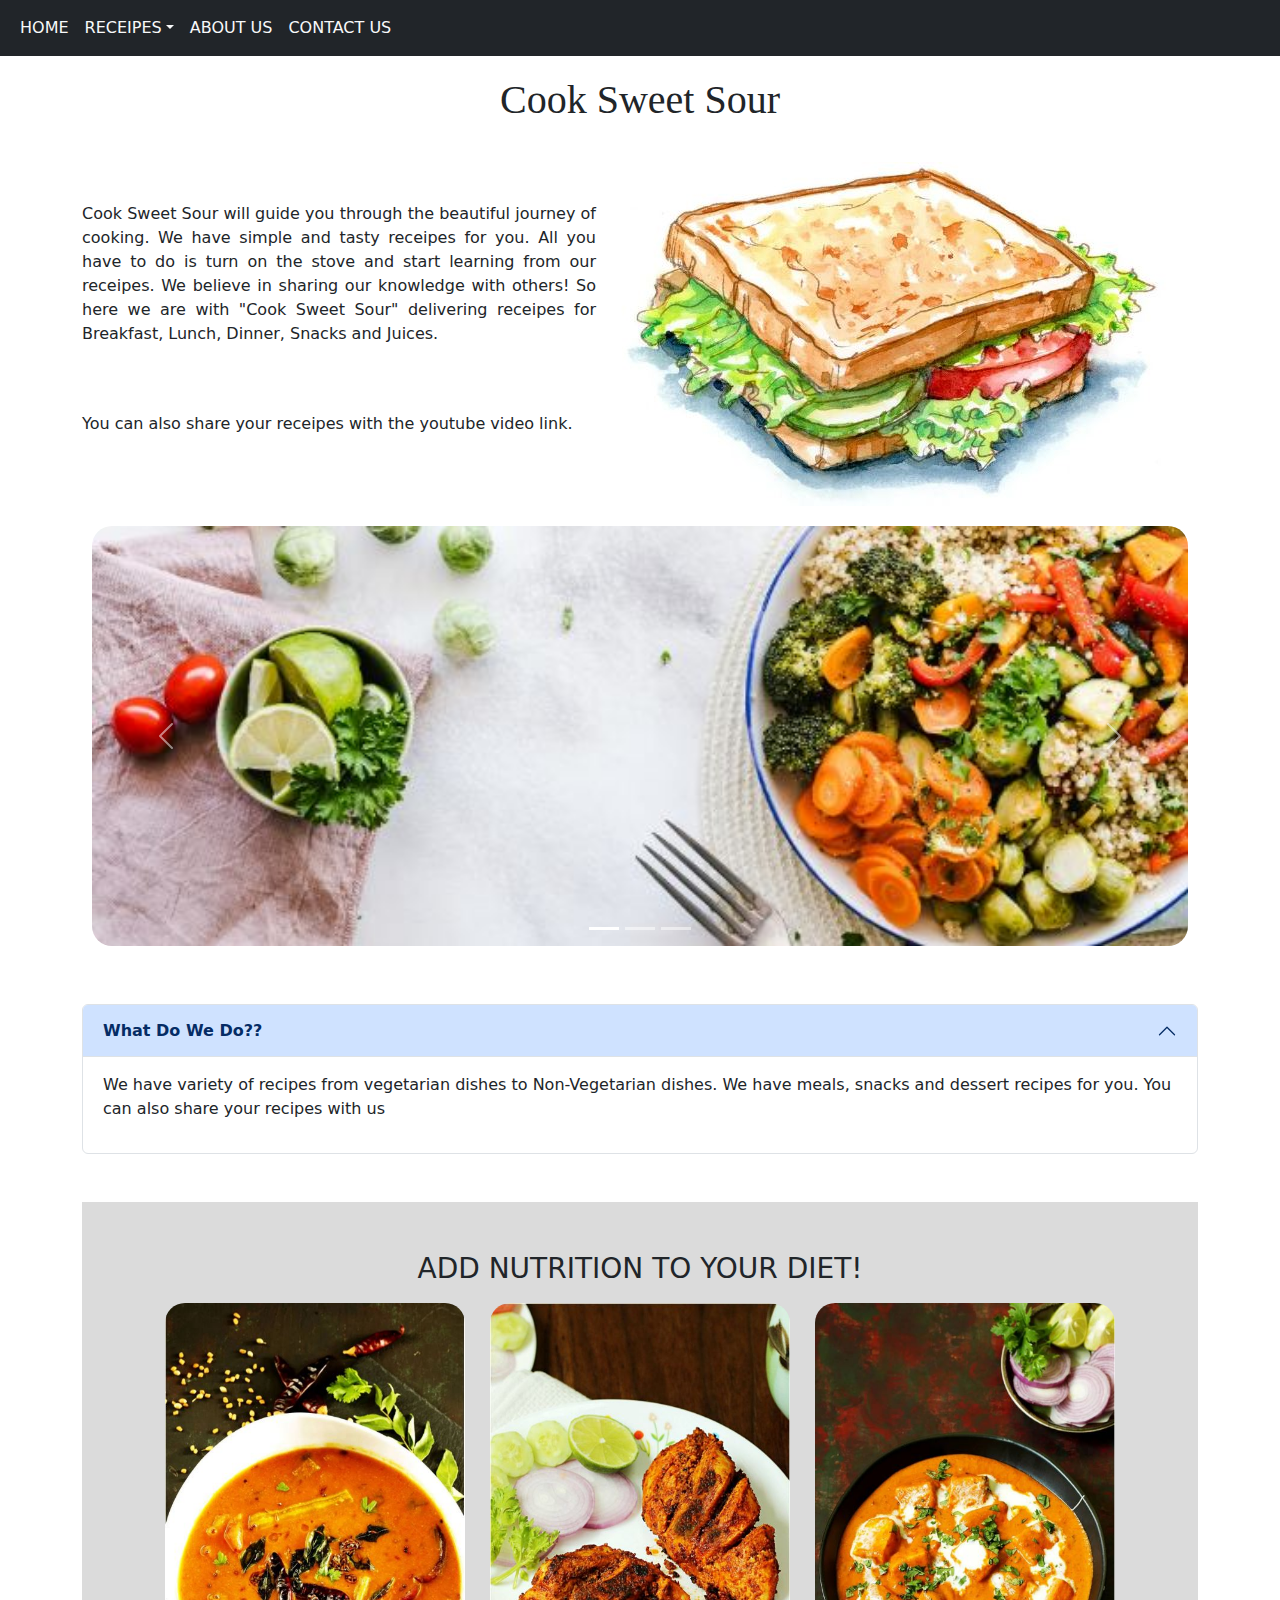
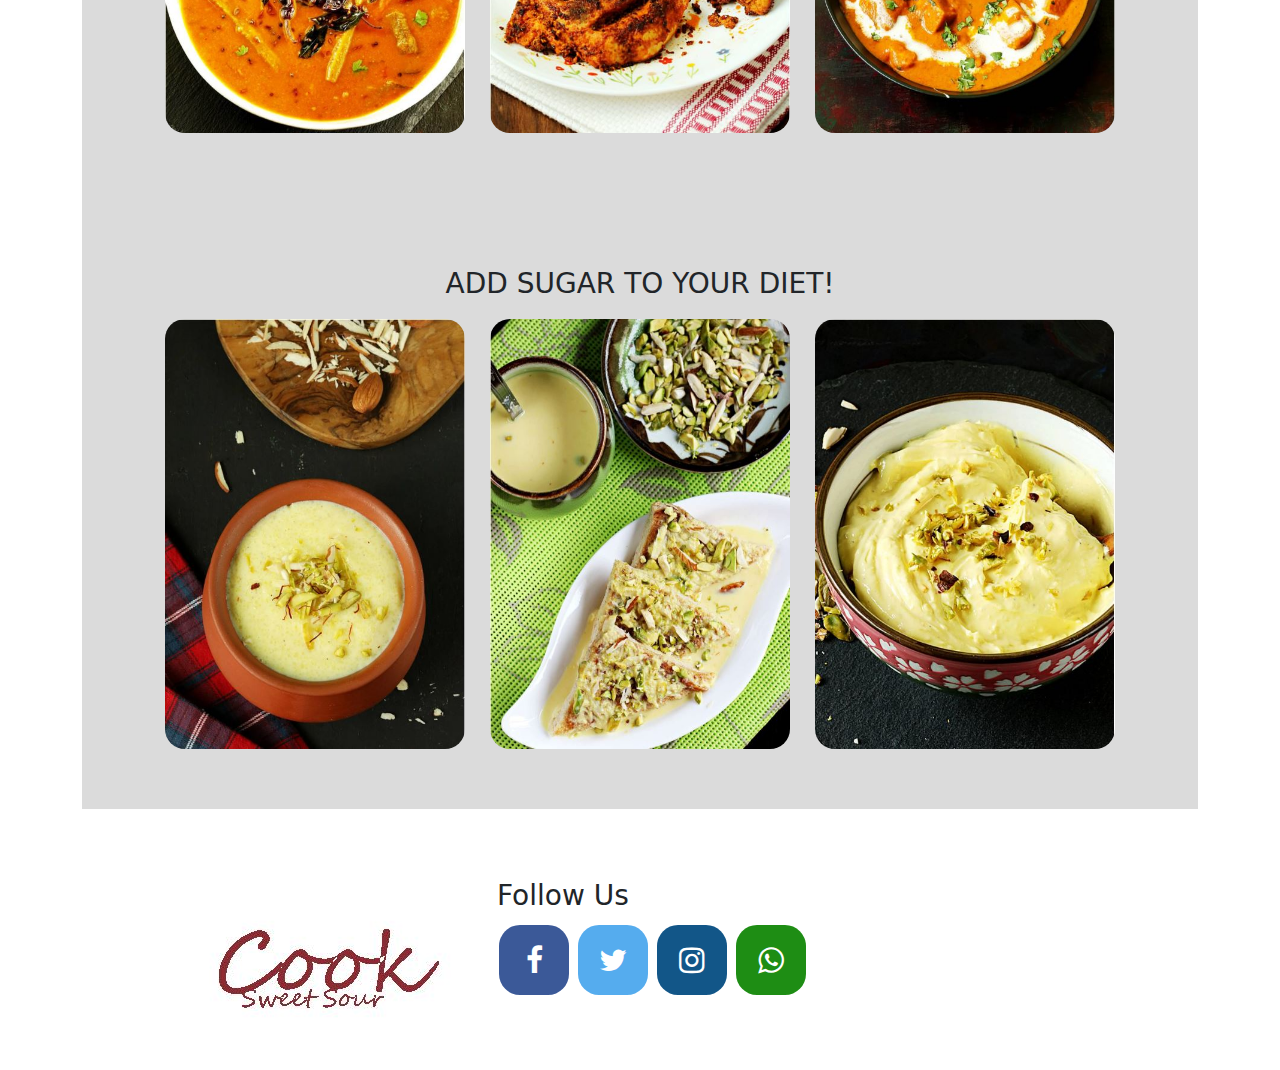
==== index.html @ ac77d182 "Add files via upload" ====
<!DOCTYPE HTML>
<html>

    <head>
        <title>CookSweetSour</title>
        <meta name="viewport" content="width=device-width, initial-scale=1">
        <link href="https://cdn.jsdelivr.net/npm/bootstrap@5.1.1/dist/css/bootstrap.min.css" rel="stylesheet">
        <link rel="stylesheet" href="https://cdnjs.cloudflare.com/ajax/libs/font-awesome/4.7.0/css/font-awesome.min.css">
        <script src="https://cdn.jsdelivr.net/npm/bootstrap@5.1.1/dist/js/bootstrap.bundle.min.js"></script>
        <link rel="stylesheet" href="style.css">
    </head>

    <body>

      <nav class="navbar navbar-expand-lg navbar-light bg-dark">
        <div class="container-fluid">
          <div class="collapse navbar-collapse" id="navbarNav">
            <ul class="navbar-nav">
              <li class="nav-item">
                <a class="nav-link text-light" href="index.html">HOME</a>
              </li>
              <li class="nav-item dropdown">
                <a href="#" class="nav-link dropdown-toggle text-light" data-bs-toggle="dropdown">RECEIPES</a>
                <div class="dropdown-menu">
                    <a href="snack.html" class="dropdown-item">Snack</a>
                    <a href="meal.html" class="dropdown-item">Meal</a>
                    <a href="dessert.html" class="dropdown-item">Dessert</a>
                </div>
            </li>
              <li class="nav-item">
                <a class="nav-link text-light" href="about.html">ABOUT US</a>
              </li>
              <li class="nav-item">
                <a class="nav-link text-light" href="contactUs.html">CONTACT US</a>
              </li>
              
            </ul>
          </div>
        </div>
      </nav>

        <h1><center>Cook Sweet Sour</center></h1>

        <div class = "container">
        
        <img src = "images/Sketch.JPG" alt = "Sketch" align="right">   
        <section>
            <p  id = "intropara"> Cook Sweet Sour will guide you through the beautiful journey of cooking. We have simple and tasty receipes for you. All you have to do is turn on the stove and start learning from our receipes. We believe in sharing our knowledge with others! So here we are with "Cook Sweet Sour" delivering receipes for Breakfast, Lunch, Dinner, Snacks and Juices.</p>
            <p  id = "intropara"> You can also share your receipes with the youtube video link.  </p>
        </section>
        
        <div id="carouselExampleIndicators" class="carousel slide" data-bs-ride="carousel">
            <div class="carousel-indicators">
              <button type="button" data-bs-target="#carouselExampleIndicators" data-bs-slide-to="0" class="active" aria-current="true"></button>
              <button type="button" data-bs-target="#carouselExampleIndicators" data-bs-slide-to="1" aria-label="Slide 2"></button>
              <button type="button" data-bs-target="#carouselExampleIndicators" data-bs-slide-to="2" aria-label="Slide 3"></button>
            </div>
            <div class="carousel-inner">
              <div class="carousel-item active">
                <img src="images/Slide1.1.JPG" class="d-block w-100" alt="Slide 1">
              </div>
              <div class="carousel-item">
                <img src="images/slide1.2.JPG" class="d-block w-100" alt="Slide 2">
              </div>
              <div class="carousel-item">
                <img src="images/slide1.3.JPG" class="d-block w-100" alt="Slide 3">
              </div>
            </div>
            <button class="carousel-control-prev" type="button" data-bs-target="#carouselExampleIndicators" data-bs-slide="prev">
              <span class="carousel-control-prev-icon" aria-hidden="true"></span>
              <span class="visually-hidden">Previous</span>
            </button>
            <button class="carousel-control-next" type="button" data-bs-target="#carouselExampleIndicators" data-bs-slide="next">
              <span class="carousel-control-next-icon" aria-hidden="true"></span>
              <span class="visually-hidden">Next</span>
            </button>
          </div>


        <div class="accordion mt-5 mb-5 " id = "accordion1">
          <div class="accordion-item">
            <h2 class="accordion-header" id="head1">
              <button class="accordion-button" type="button" data-bs-toggle="collapse" data-bs-target="#collapseOne" are-expandeed="true">
                <strong>What Do We Do??</strong>
              </button>
              </h2>

              <div id="collapseOne" class="accordion-collapse collapse show" aria-labelledby="head1" data-bs-parent="#accordion1">
                <div class="accordion-body">
                  <p>We have variety of recipes from vegetarian dishes to Non-Vegetarian dishes. We have meals, snacks and dessert recipes for you. You can also share your recipes with us</p>
                </div>
              </div>
            </div>
          </div>
        
         
        
        <div class="introImg">
        <h3 id="introTag"><center>ADD NUTRITION TO YOUR DIET!</center></h3>
        <img src="images/Dal.JPG" alt = "Daal" class="resizeimage">
        <img src="images/Chicken.JPG" alt = "Chicken" class="resizeimage">
        <img src="images/PaneerMasala.JPG" alt = "PaneerMasala" class="resizeimage">
        <br>
        <br>
        </div>

        <div class="introImg">
        <h3 id="introTag"><center>ADD SUGAR TO YOUR DIET!</center></h3>
        <img src="images/Phirni.JPG" alt = "Phirni" class="resizeimage">
        <img src="images/ShahiTukda.JPG" alt = "ShahiTukda" class="resizeimage">
        <img src="images/Shrikhand.JPG" alt = "Shrikhand" class="resizeimage">
        </div>

        <div class="footer">
        <img src = "images/logo.JPG" alt = "CookSweetSourLogo" align="left">
        <h3>Follow Us</h3>
        <a href="https://www.facebook.com" class="fa fa-facebook" target="_blank"></a>
        <a href="https://twitter.com/i/flow/login" class="fa fa-twitter" target="_blank"></a>
        <a href="https://www.instagram.com/" class="fa fa-instagram" target="_blank"></a>
        <a href="https://web.whatsapp.com/" class="fa fa-whatsapp" target="_blank"></a>
        </div>

        </div>
    </body>
</html>
---- style.css ----
nav{
    border: 1px;
    background-color:dodgerblue;
    color: white;
    padding: 15px;
}
a {
    text-decoration: none;
    color: white;
    font-size: 15px;
    padding-right: 20px;
    
}
img{
    padding : 10px;
    border-radius: 30px;
}

h1{
    font-family:Georgia, 'Times New Roman', Times, serif;
    padding: 20px;
}

#intropara{
    text-align : justify;
    padding-top: 50px;
}

section::after {
    content: "";
    display: table;
    clear: both;
  }
.introImg{
    padding-top: 50px;
    padding-bottom: 50px;
    text-align: center;
    background-color: #dbdbdb;
}

.fa {
    padding: 20px;
    font-size: 30px;
    width: 70px;
    text-align: center;
    text-decoration: none;
    margin: 5px 2px;
    border-radius: 30%;
  }
  
  .fa:hover {
      opacity: 0.7;
  }
  
  .fa-facebook {
    background: #3B5998;
    color: white;
  }
  
  .fa-twitter {
    background: #55ACEE;
    color: white;
  }
  
  .fa-instagram {
    background: #125688;
    color: white;
  }
  .fa-whatsapp {
    background: #1e8d14;
    color: white;
  }

  .footer{
      padding: 70px;
  }
  .center{
    display: block;
    margin-left: auto;
    margin-right: auto;
  }
  hr{
    height:10px;
  }
  
  .resizeimage{
    width: 320px;
    height: 450px;
  }
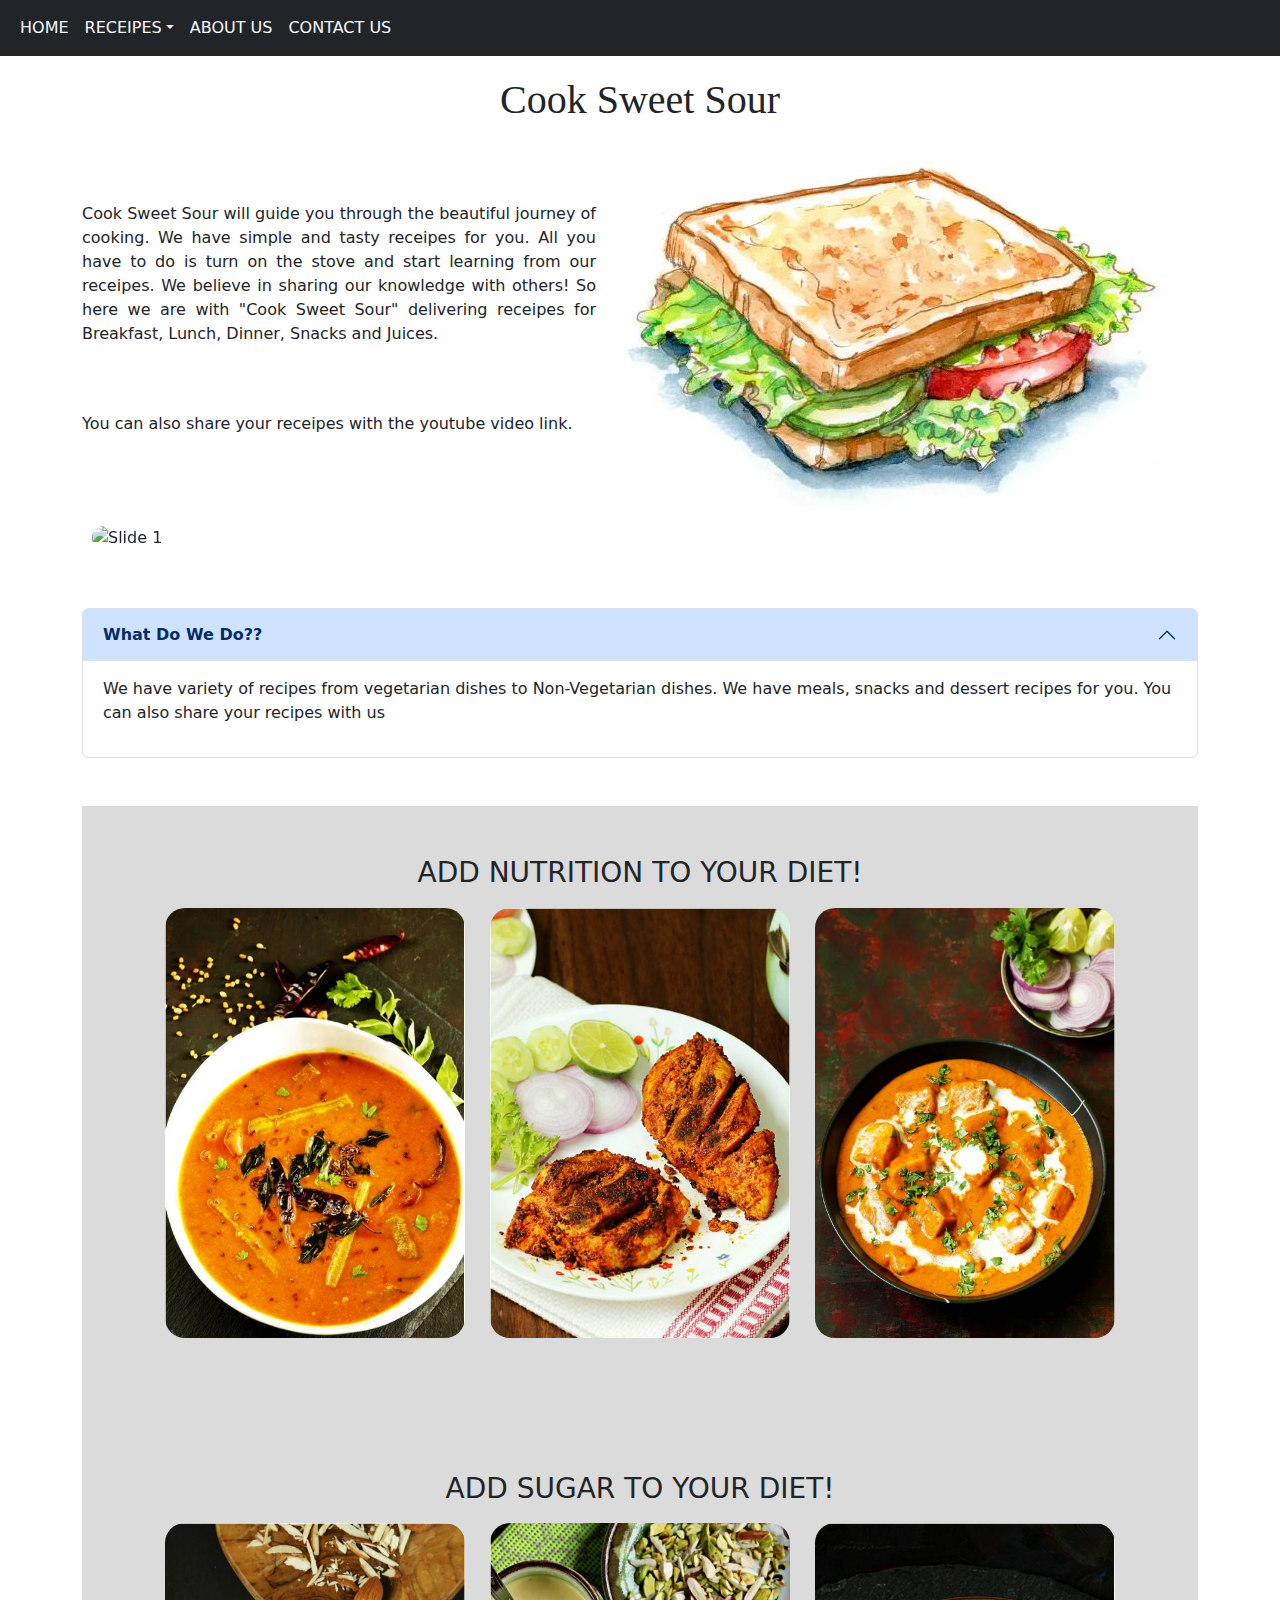
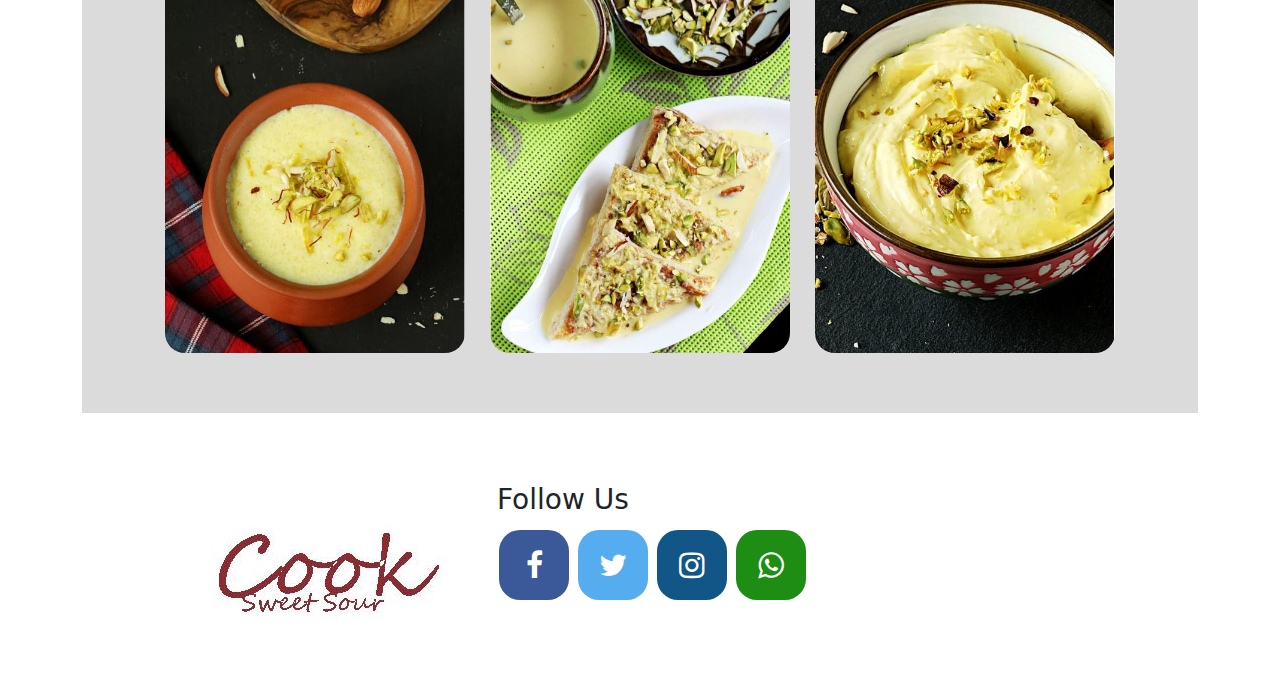
==== commit 4c3c0e05: "Update index.html" ====
--- a/index.html
+++ b/index.html
@@ -57,13 +57,13 @@
             </div>
             <div class="carousel-inner">
               <div class="carousel-item active">
-                <img src="images/Slide1.1.JPG" class="d-block w-100" alt="Slide 1">
+                <img src="images/SlideOne.JPG" class="d-block w-100" alt="Slide 1">
               </div>
               <div class="carousel-item">
-                <img src="images/slide1.2.JPG" class="d-block w-100" alt="Slide 2">
+                <img src="images/SlideTwo.JPG" class="d-block w-100" alt="Slide 2">
               </div>
               <div class="carousel-item">
-                <img src="images/slide1.3.JPG" class="d-block w-100" alt="Slide 3">
+                <img src="images/SlideThree.JPG" class="d-block w-100" alt="Slide 3">
               </div>
             </div>
             <button class="carousel-control-prev" type="button" data-bs-target="#carouselExampleIndicators" data-bs-slide="prev">
@@ -122,4 +122,4 @@
 
         </div>
     </body>
-</html>+</html>
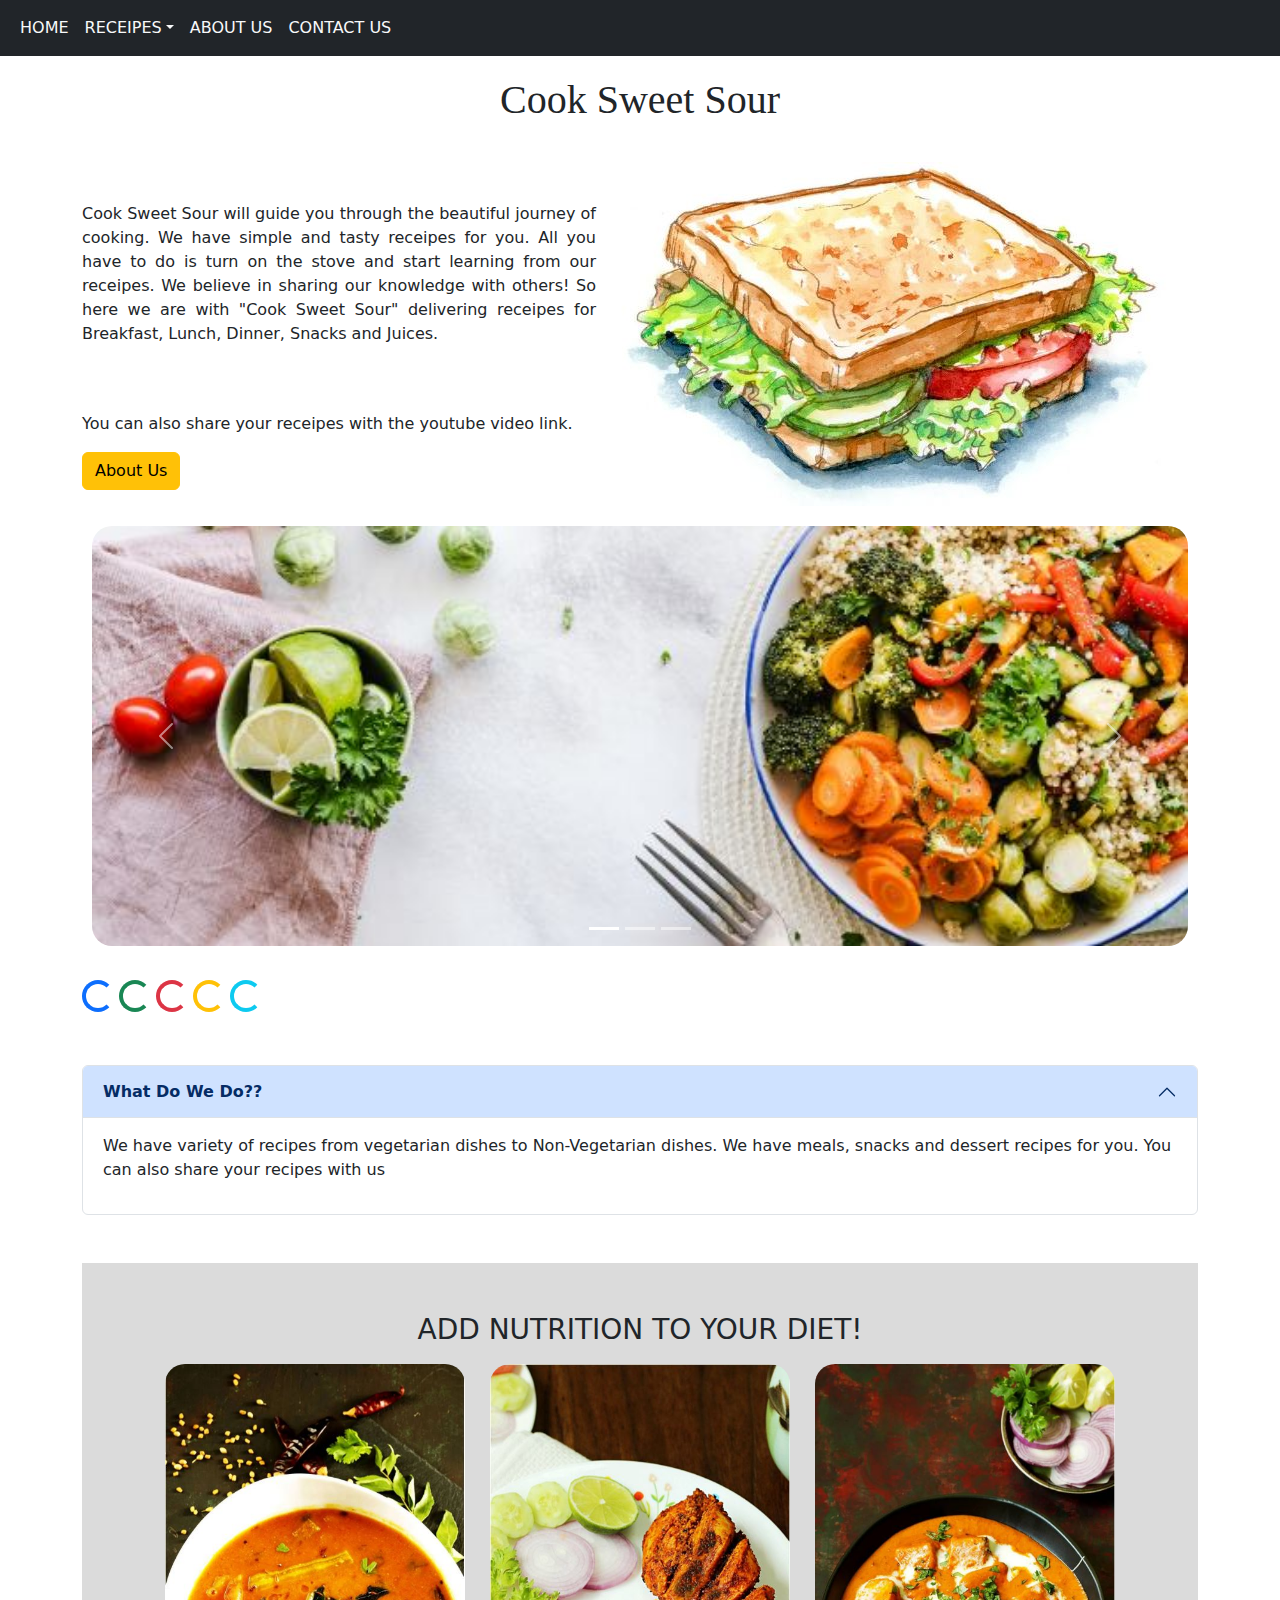
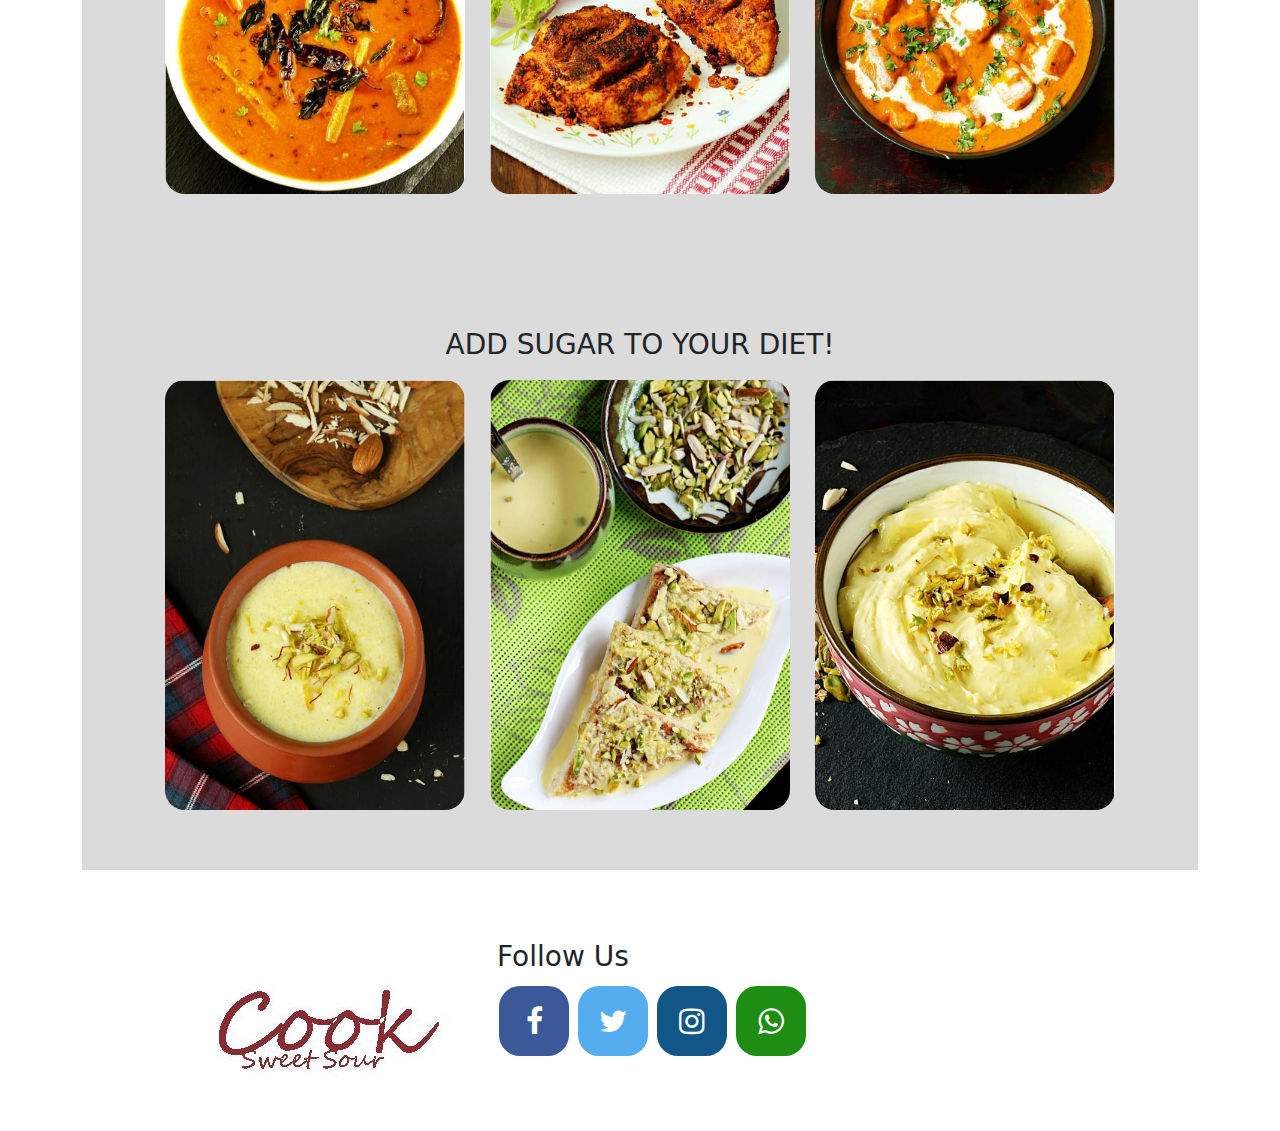
==== commit 0c4f549e: "Add files via upload" ====
--- a/index.html
+++ b/index.html
@@ -47,6 +47,30 @@
         <section>
             <p  id = "intropara"> Cook Sweet Sour will guide you through the beautiful journey of cooking. We have simple and tasty receipes for you. All you have to do is turn on the stove and start learning from our receipes. We believe in sharing our knowledge with others! So here we are with "Cook Sweet Sour" delivering receipes for Breakfast, Lunch, Dinner, Snacks and Juices.</p>
             <p  id = "intropara"> You can also share your receipes with the youtube video link.  </p>
+            
+        <button type="button" class="btn btn-warning" data-bs-toggle="modal" data-bs-target="#staticBackdrop">
+          About Us
+        </button>
+  
+    
+          <div class="modal fade" id="staticBackdrop" data-bs-backdrop="static" data-bs-keyboard="false" tabindex="-1" aria-labelledby="staticBackdropLabel" aria-hidden="true">
+            <div class="modal-dialog">
+              <div class="modal-content">
+                <div class="modal-header">
+                  <h5 class="modal-title" id="staticBackdropLabel">About Us</h5>
+                    <button type="button" class="btn-close" data-bs-dismiss="modal" aria-label="Close"></button>
+                </div>
+                <div class="modal-body">
+                  <p>Cook Sweet Sour is here to help you cook delicious meals with less stress and more joy. We offer recipes and cooking advice for home cooks, by home cooks. Helping create “kitchen wins” is what we’re all about.
+
+                  <br/><br/>Cook Sweet Sour was founded in 2010 by Hema Subramanian as a home cooking blog to record her favorite family recipes. Today, Cook Sweet Sour has grown into a trusted resource for home cooks with more than 3,000 tested recipes, guides, and meal plans, drawing over 15 million readers each month from around the world. We’re supported by a diverse group of recipe developers, food writers, recipe and product testers, photographers, and other creative professionals.</p>
+                </div>
+              <div class="modal-footer">
+                  <button type="button" class="btn btn-secondary" data-bs-dismiss="modal">Close</button>
+              </div>
+            </div>
+          </div>
+        </div>
         </section>
         
         <div id="carouselExampleIndicators" class="carousel slide" data-bs-ride="carousel">
@@ -63,7 +87,7 @@
                 <img src="images/SlideTwo.JPG" class="d-block w-100" alt="Slide 2">
               </div>
               <div class="carousel-item">
-                <img src="images/SlideThree.JPG" class="d-block w-100" alt="Slide 3">
+                <img src="images/slideThree.JPG" class="d-block w-100" alt="Slide 3">
               </div>
             </div>
             <button class="carousel-control-prev" type="button" data-bs-target="#carouselExampleIndicators" data-bs-slide="prev">
@@ -76,6 +100,15 @@
             </button>
           </div>
 
+          <br/>
+
+          <div class="spinner-border text-primary" role="status"></div>
+          <div class="spinner-border text-success" role="status"></div>
+          <div class="spinner-border text-danger" role="status"></div>
+          <div class="spinner-border text-warning" role="status"></div>
+          <div class="spinner-border text-info" role="status"></div>
+          
+          
 
         <div class="accordion mt-5 mb-5 " id = "accordion1">
           <div class="accordion-item">
@@ -110,6 +143,8 @@
         <img src="images/ShahiTukda.JPG" alt = "ShahiTukda" class="resizeimage">
         <img src="images/Shrikhand.JPG" alt = "Shrikhand" class="resizeimage">
         </div>
+        
+        
 
         <div class="footer">
         <img src = "images/logo.JPG" alt = "CookSweetSourLogo" align="left">
@@ -122,4 +157,4 @@
 
         </div>
     </body>
-</html>
+</html>--- a/style.css
+++ b/style.css
@@ -1,6 +1,5 @@
 nav{
-    border: 1px;
-    background-color:dodgerblue;
+    border: 1px;;
     color: white;
     padding: 15px;
 }
